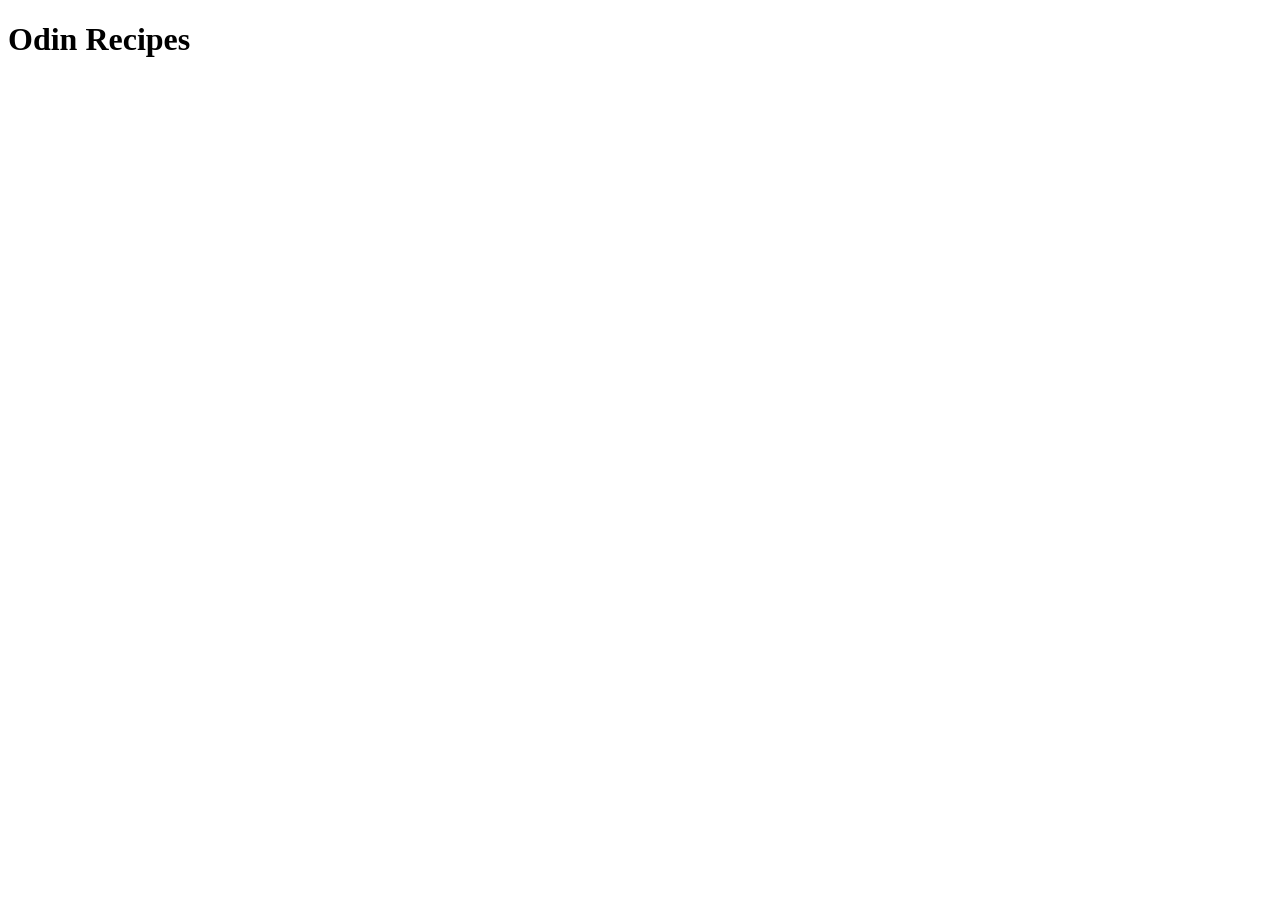
==== index.html @ 36337816 "Added heading This commit adds a heading to the index.html file to improve the structure and readabi" ====
<!DOCTYPE html>
<html lang="en">
<head>
    <meta charset="UTF-8">
    <meta name="viewport" content="width=device-width, initial-scale=1.0">
    <title>Document</title>
</head>
<body>
    <h1>Odin Recipes</h1>
</body>
</html>
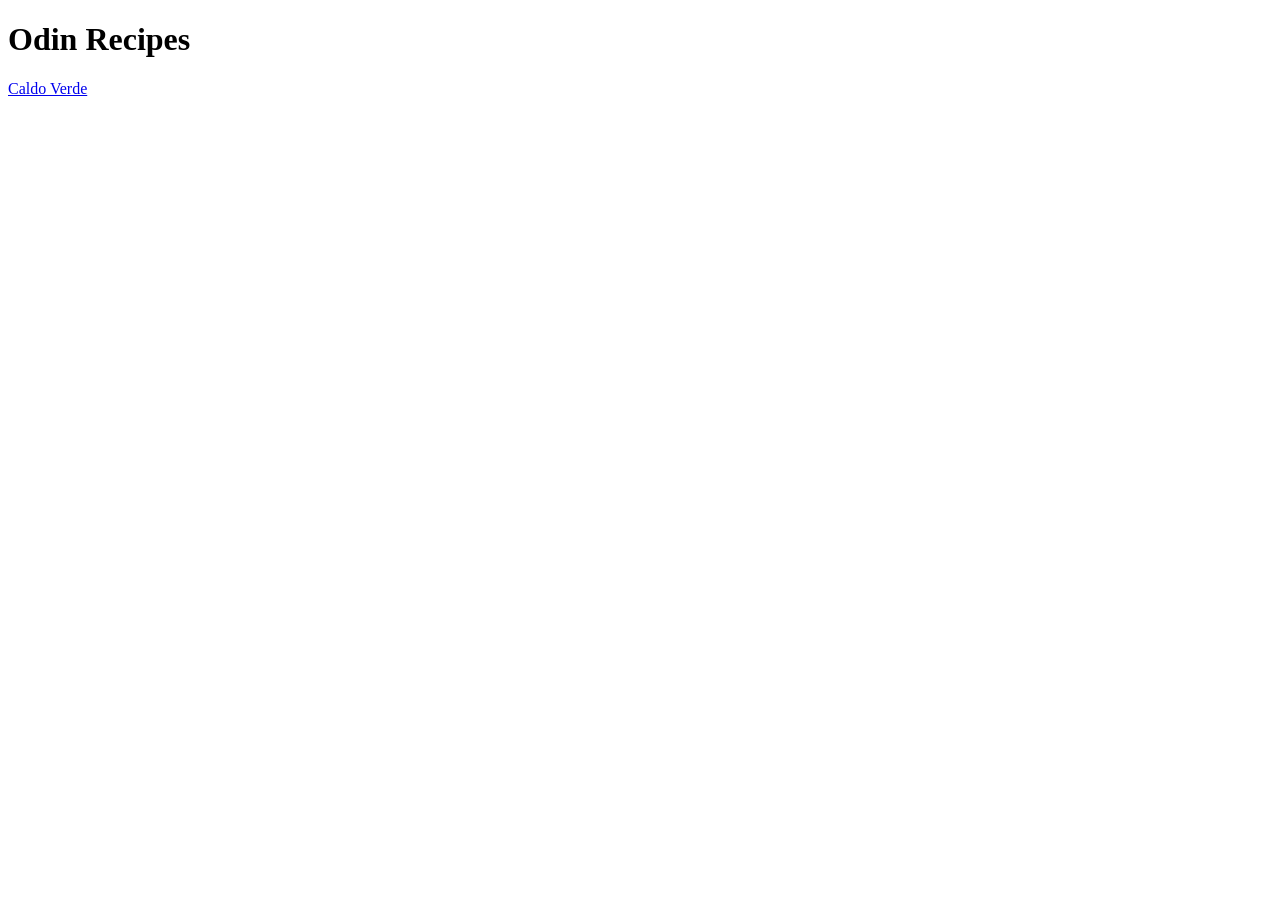
==== commit ebf6fbd6: "Adding link to Caldo Verde Page This commit is to cover the adding of a link to the Caldo Verde page" ====
--- a/index.html
+++ b/index.html
@@ -7,5 +7,6 @@
 </head>
 <body>
     <h1>Odin Recipes</h1>
+        <a href="recipes/caldo-verde.html">Caldo Verde</a>
 </body>
 </html>
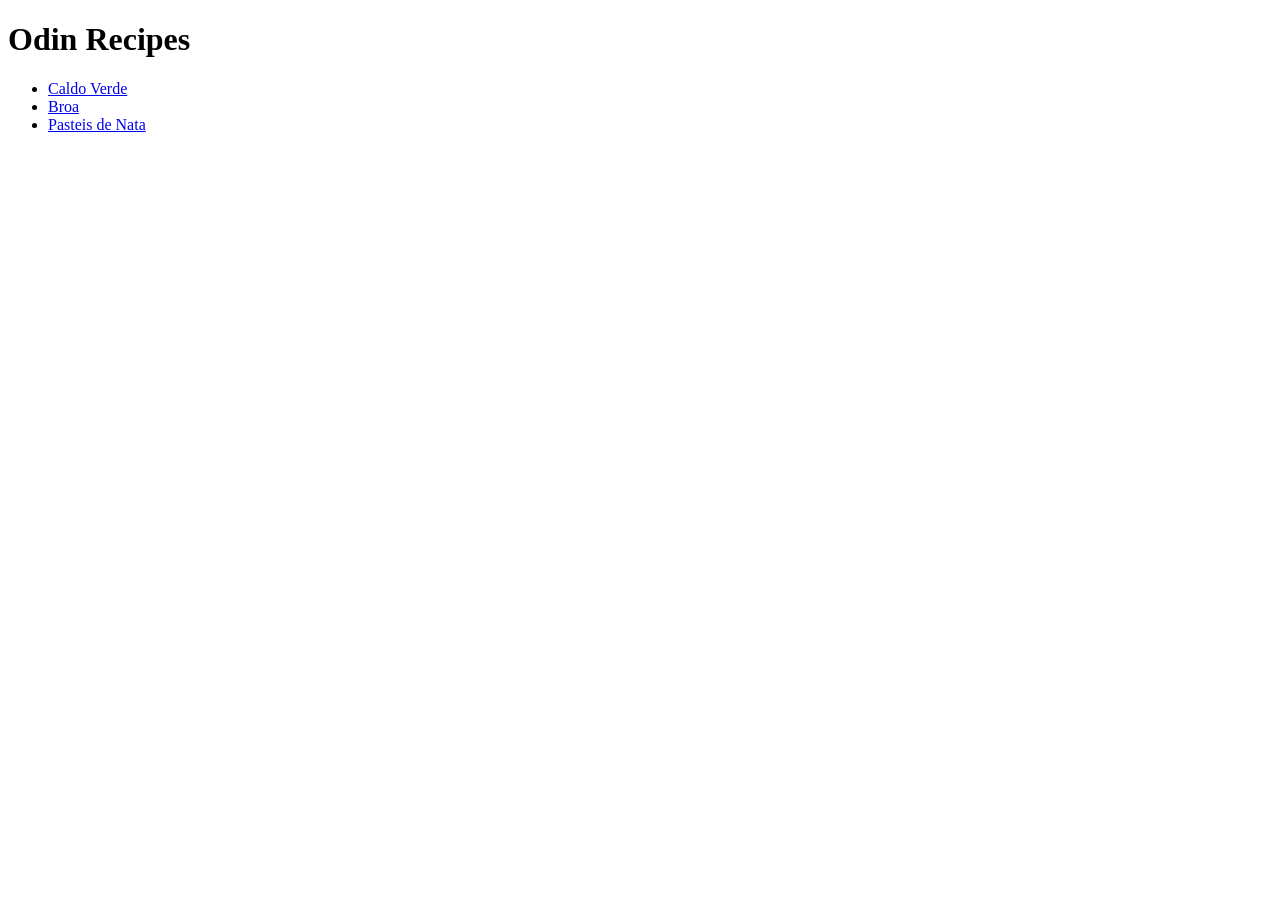
==== commit fe74010c: "New pages,images created and added with edits I added 2 new recipes and their info also added extra " ====
--- a/index.html
+++ b/index.html
@@ -3,10 +3,14 @@
 <head>
     <meta charset="UTF-8">
     <meta name="viewport" content="width=device-width, initial-scale=1.0">
-    <title>Document</title>
+    <title>Odin Recipes</title>
 </head>
 <body>
     <h1>Odin Recipes</h1>
-        <a href="recipes/caldo-verde.html">Caldo Verde</a>
+    <ul>
+        <li><a href="recipes/caldo-verde.html" target="_blank">Caldo Verde </a></li>
+        <li><a href="recipes/broa.html" target="_blank">Broa</a></li>
+        <li><a href="recipes/pasteis-de-nata.html" target="_blank">Pasteis de Nata</a></li>
+    </ul>
 </body>
 </html>
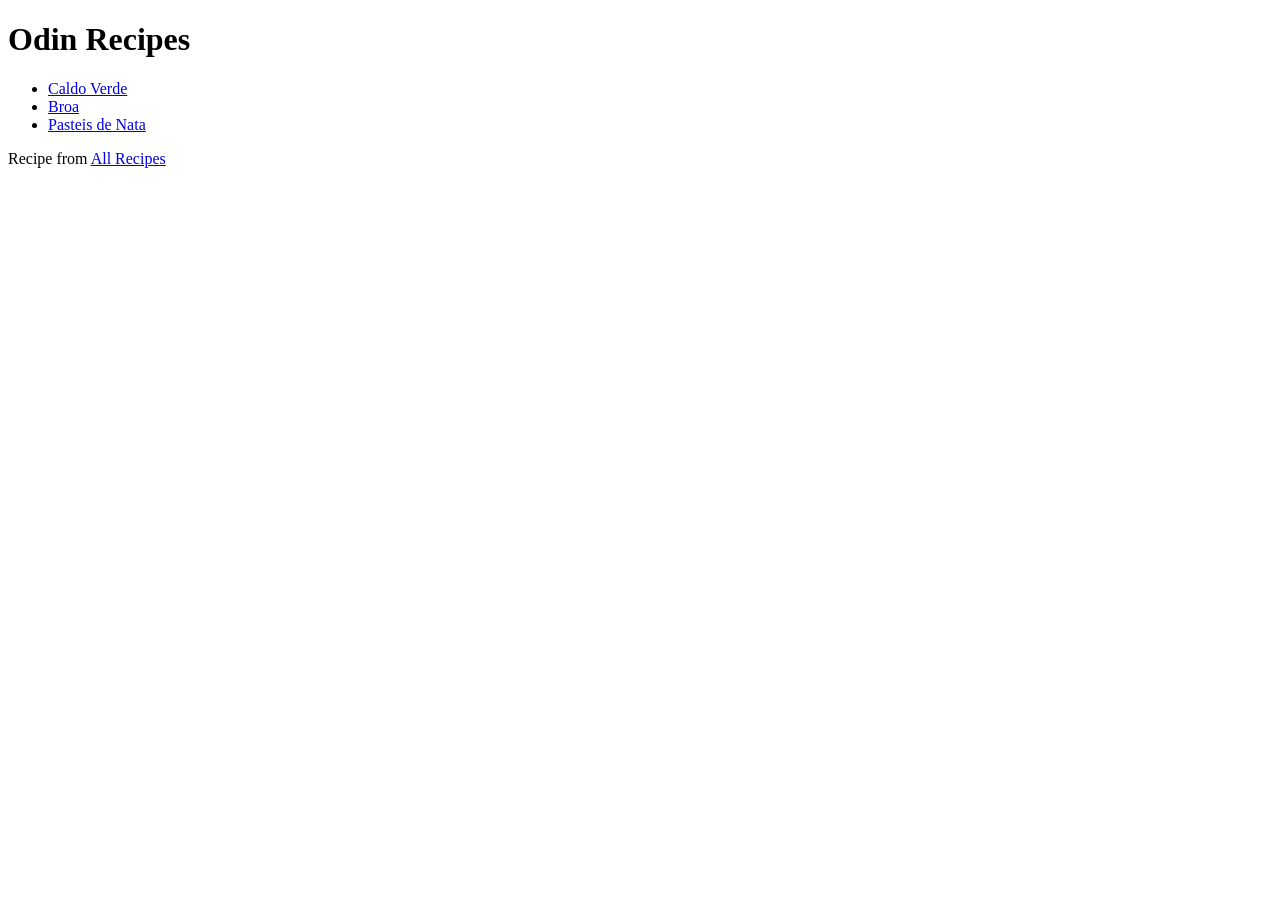
==== commit 86950f92: "Added footers Added footer links to the original recipe sources for each of the recipes. Also added " ====
--- a/index.html
+++ b/index.html
@@ -13,4 +13,9 @@
         <li><a href="recipes/pasteis-de-nata.html" target="_blank">Pasteis de Nata</a></li>
     </ul>
 </body>
+
+<footer>
+    <p>Recipe from <a href="https://www.allrecipes.com/">All Recipes</a></p>
+</footer>
+
 </html>
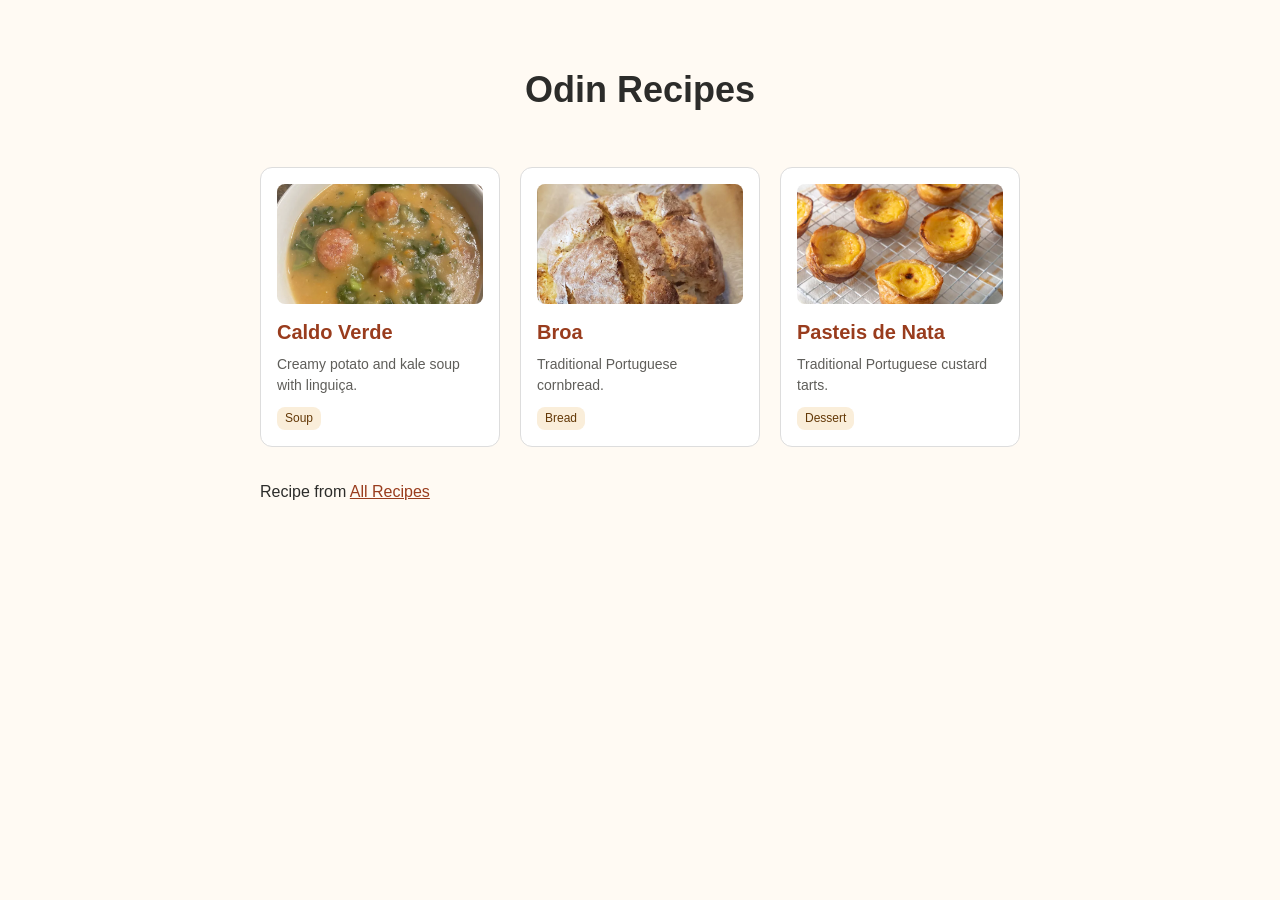
==== commit d72f1401: "Index revamp and added css" ====
--- a/index.html
+++ b/index.html
@@ -3,19 +3,41 @@
 <head>
     <meta charset="UTF-8">
     <meta name="viewport" content="width=device-width, initial-scale=1.0">
+    <link rel="stylesheet" href="styles.css">
     <title>Odin Recipes</title>
 </head>
 <body>
-    <h1>Odin Recipes</h1>
-    <ul>
-        <li><a href="recipes/caldo-verde.html" target="_blank">Caldo Verde </a></li>
-        <li><a href="recipes/broa.html" target="_blank">Broa</a></li>
-        <li><a href="recipes/pasteis-de-nata.html" target="_blank">Pasteis de Nata</a></li>
+    <div class="page">
+
+        <div class="hero">
+         <h1 class="main-heading">Odin Recipes</h1>
+        </div>
+    <ul class="cards">
+        <li class="card">
+         <img class="card-img" src="recipes/images/caldo-verde-img.jpg" alt="Caldo Verde">  
+         <h2 class="card-title"><a href="recipes/caldo-verde.html">Caldo Verde</a></h2>
+         <p class="card-text">Creamy potato and kale soup with linguiça.</p>
+         <span class="tag">Soup</span>
+        </li>
+
+        <li class="card">
+            <img class="card-img" src="recipes/images/broa.jpg" alt="Broa">
+            <h2 class="card-title"><a href="recipes/broa.html">Broa</a></h2>
+            <p class="card-text">Traditional Portuguese cornbread.</p>
+            <span class="tag">Bread</span>
+        </li>
+        <li class="card">
+            <img class="card-img" src="recipes/images/pasteis-de-nata.jpg" alt="Pasteis de Nata">
+            <h2 class="card-title"><a href="recipes/pasteis-de-nata.html">Pasteis de Nata</a></h2>
+            <p class="card-text">Traditional Portuguese custard tarts.</p>
+            <span class="tag">Dessert</span>
+        </li>
     </ul>
+
+    <footer class="site-footer">
+        <p>Recipe from <a href="https://www.allrecipes.com/" target="_blank">All Recipes</a></p>
+    </footer>
+
+    </div> 
 </body>
-
-<footer>
-    <p>Recipe from <a href="https://www.allrecipes.com/">All Recipes</a></p>
-</footer>
-
 </html>
--- a/styles.css
+++ b/styles.css
@@ -0,0 +1,93 @@
+/* Reset some default styles */
+
+*{
+   margin: 0;
+   box-sizing: border-box;
+}
+
+body {
+    font-family: Arial, sans-serif;
+    font-size: 16px;
+    line-height: 1.6;
+    color: #2c2c2a;
+    background-color: #fffaf3;
+}
+
+a {
+    color: #993c1d;
+}
+
+/* Wrapping the page */
+
+.page{
+    max-width: 800px;
+    margin: 0 auto;
+    padding: 20px;
+}
+
+/* Homepage */
+
+.hero {
+    text-align: center;
+    padding: 16px;
+    margin-top: 32px;
+}
+
+.main-heading {
+    font-size: 36px;
+    line-height: 1.2;
+    margin-bottom: 8px;
+}
+
+.cards{
+    display: flex;
+    gap: 20px;
+    margin: 32px 0;
+    padding: 0;
+    list-style: none;
+}
+
+.card {
+    flex: 1;
+    padding: 16px;
+    border: 1px solid #ddd;
+    border-radius: 12px;
+    background: #fff;
+}
+
+.card-img{
+    display: block;
+    width: 100%;
+    height: 120px;
+    object-fit: cover;
+    border-radius: 8px;
+    margin-bottom: 12px;
+}
+
+.card-title{
+    font-size: 20px;
+    margin-bottom: 6px;
+}
+
+.card-title a{
+    text-decoration: none;
+}
+.card-title a:hover{
+    text-decoration: underline;
+}
+
+.card-text{
+    font-size: 14px;
+    line-height: 1.5;
+    color: #5f5e5a;
+    margin-bottom: 8px;
+}
+
+.tag{
+    display: inline-block;
+    font-size: 12px;
+    padding: 2px 8px;
+    border-radius: 8px;
+    color: #633806;
+    background: #faeeda;
+}
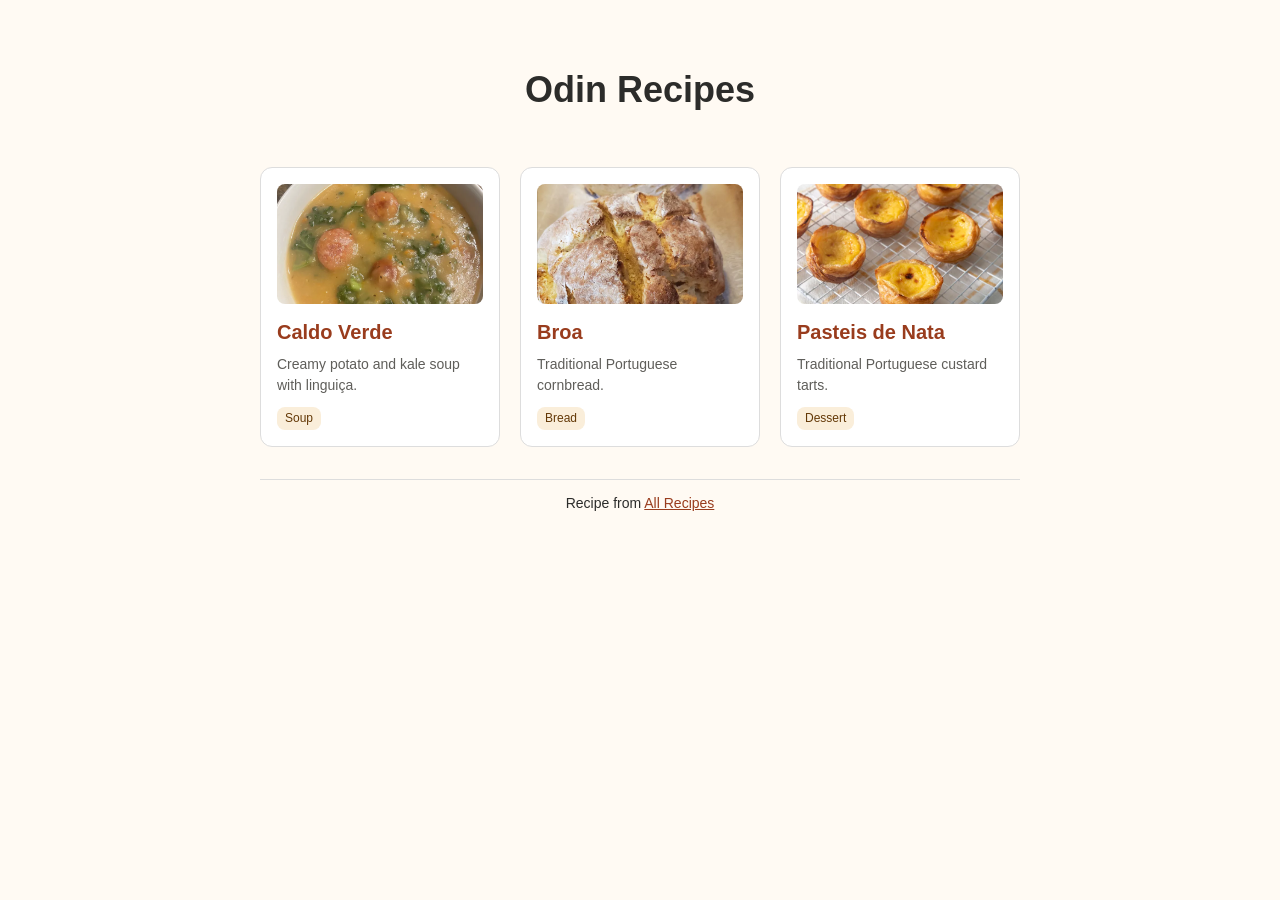
==== commit 38467fa7: "Added CSS tags and classes to Caldo and tidied up I added all the classes and tags to caldo verde pa" ====
--- a/index.html
+++ b/index.html
@@ -10,34 +10,34 @@
     <div class="page">
 
         <div class="hero">
-         <h1 class="main-heading">Odin Recipes</h1>
+            <h1 class="main-heading">Odin Recipes</h1>
         </div>
-    <ul class="cards">
-        <li class="card">
-         <img class="card-img" src="recipes/images/caldo-verde-img.jpg" alt="Caldo Verde">  
-         <h2 class="card-title"><a href="recipes/caldo-verde.html">Caldo Verde</a></h2>
-         <p class="card-text">Creamy potato and kale soup with linguiça.</p>
-         <span class="tag">Soup</span>
-        </li>
+        <ul class="cards">
+            <li class="card">
+                <img class="card-img" src="recipes/images/caldo-verde-img.jpg" alt="Caldo Verde">
+                <h2 class="card-title"><a href="recipes/caldo-verde.html">Caldo Verde</a></h2>
+                <p class="card-text">Creamy potato and kale soup with linguiça.</p>
+                <span class="tag">Soup</span>
+            </li>
 
-        <li class="card">
-            <img class="card-img" src="recipes/images/broa.jpg" alt="Broa">
-            <h2 class="card-title"><a href="recipes/broa.html">Broa</a></h2>
-            <p class="card-text">Traditional Portuguese cornbread.</p>
-            <span class="tag">Bread</span>
-        </li>
-        <li class="card">
-            <img class="card-img" src="recipes/images/pasteis-de-nata.jpg" alt="Pasteis de Nata">
-            <h2 class="card-title"><a href="recipes/pasteis-de-nata.html">Pasteis de Nata</a></h2>
-            <p class="card-text">Traditional Portuguese custard tarts.</p>
-            <span class="tag">Dessert</span>
-        </li>
-    </ul>
+            <li class="card">
+                <img class="card-img" src="recipes/images/broa.jpg" alt="Broa">
+                <h2 class="card-title"><a href="recipes/broa.html">Broa</a></h2>
+                <p class="card-text">Traditional Portuguese cornbread.</p>
+                <span class="tag">Bread</span>
+            </li>
+            <li class="card">
+                <img class="card-img" src="recipes/images/pasteis-de-nata.jpg" alt="Pasteis de Nata">
+                <h2 class="card-title"><a href="recipes/pasteis-de-nata.html">Pasteis de Nata</a></h2>
+                <p class="card-text">Traditional Portuguese custard tarts.</p>
+                <span class="tag">Dessert</span>
+            </li>
+        </ul>
 
-    <footer class="site-footer">
-        <p>Recipe from <a href="https://www.allrecipes.com/" target="_blank">All Recipes</a></p>
-    </footer>
+        <footer class="site-footer">
+            <p>Recipe from <a href="https://www.allrecipes.com/" target="_blank">All Recipes</a></p>
+        </footer>
 
-    </div> 
+    </div>
 </body>
 </html>
--- a/styles.css
+++ b/styles.css
@@ -23,6 +23,16 @@
     max-width: 800px;
     margin: 0 auto;
     padding: 20px;
+}
+
+/* Footer */
+
+.site-footer{
+    margin-top: 32px;
+    padding: 12px;
+    font-size: 14px;
+    text-align: center;
+    border-top: 1px solid #ddd;
 }
 
 /* Homepage */
@@ -72,6 +82,7 @@
 .card-title a{
     text-decoration: none;
 }
+
 .card-title a:hover{
     text-decoration: underline;
 }
@@ -90,4 +101,68 @@
     border-radius: 8px;
     color: #633806;
     background: #faeeda;
+}
+
+/* Recipe Pages */
+
+.site-header{
+    padding: 12px 0;
+    font-size: 14px;
+}
+
+.recipe-title{
+    font-size: 32px;
+    line-height: 1.2;
+    margin: 24px 0 8px;
+}
+
+.recipe-layout{
+    display: flex;
+    gap: 20px;
+    margin-top: 24px;
+}
+
+.recipe-left{
+    flex: 0 0 300px;
+}
+
+.recipe-left img{
+    display: block;
+    width: 100%;
+    border-radius: 12px;
+    margin-bottom: 20px;
+}
+
+.recipe-right{
+    flex: 1;
+}
+
+.section-box{
+    padding: 16px;
+    border: 1px solid #ddd;
+    border-radius: 12px;
+    background: #fff;
+    margin-bottom: 20px;
+}
+
+.section-box h2,.section-box h3{
+    font-size: 20px;
+    margin-bottom: 12px;
+}
+
+.section-box h4{
+    font-size: 16px;
+    margin: 12px 0 6px;
+}
+
+.section-box ul,.section-box ol{
+    padding-left: 20px;
+}
+
+.section-box li{
+    margin-bottom: 8px;
+}
+
+.section-box ol li{
+    margin-bottom: 12px;
 }
